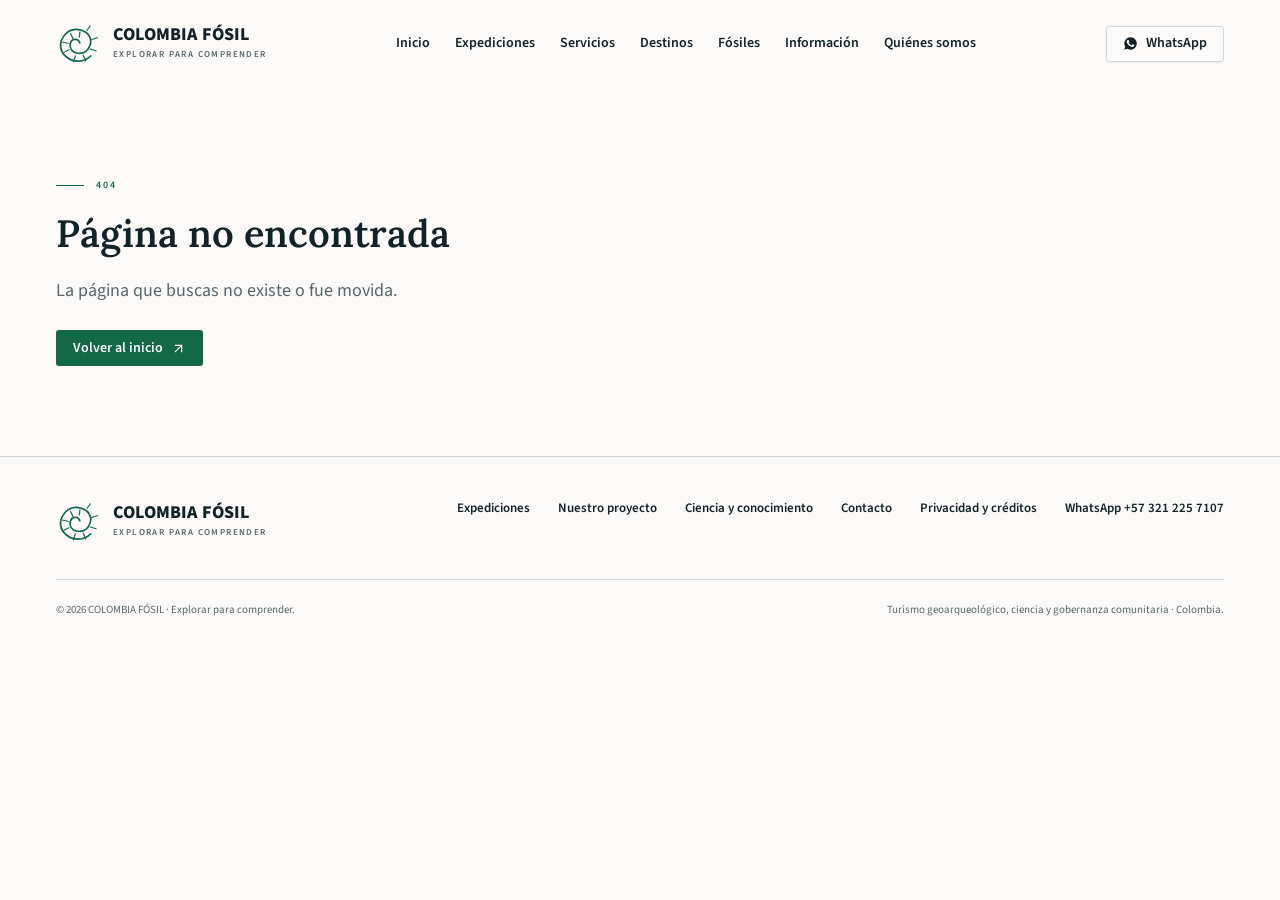
==== index.html @ beb030b6 "feat: sitio web COLOMBIA FOSIL con expediciones geoarqueologicas y soporte GitHub Pages" ====
<!doctype html>
<html lang="es">
  <head>
    <meta charset="utf-8" />
    <meta name="viewport" content="width=device-width, initial-scale=1" />
    <title>Explorar para comprender | COLOMBIA FÓSIL</title>
    <meta name="author" content="COLOMBIA FÓSIL" />
    <meta
      name="description"
      content="Turismo científico, expediciones de conocimiento y conservación del patrimonio natural y cultural colombiano."
    />
    <meta property="og:title" content="Explorar para comprender | COLOMBIA FÓSIL" />
    <meta
      property="og:description"
      content="Turismo científico, expediciones de conocimiento y conservación del patrimonio natural y cultural colombiano."
    />
    <meta property="og:type" content="website" />
    <meta name="twitter:card" content="summary_large_image" />
    <meta name="twitter:title" content="Explorar para comprender | COLOMBIA FÓSIL" />
    <meta
      name="twitter:description"
      content="Turismo científico, expediciones de conocimiento y conservación del patrimonio natural y cultural colombiano."
    />
    <link rel="icon" type="image/x-icon" href="./assets/favicon.ico" />
    <link rel="preconnect" href="https://fonts.googleapis.com" />
    <link rel="preconnect" href="https://fonts.gstatic.com" crossorigin />
    <link
      href="https://fonts.googleapis.com/css2?family=Lora:ital,wght@0,400;0,500;0,600;1,400&family=Source+Sans+3:wght@400;500;600;700&display=swap"
      rel="stylesheet"
    />
    <link rel="stylesheet" href="./styles.css" />
  </head>
  <body>
    <div id="app"></div>
    <script type="module" src="./app.js"></script>
  </body>
</html>
---- styles.css ----
:root {
  --background: oklch(98.5% 0.003 95);
  --foreground: oklch(24% 0.024 221);
  --primary: oklch(46% 0.095 161);
  --primary-foreground: oklch(99% 0 0);
  --secondary: oklch(94% 0.018 149);
  --muted: oklch(95.5% 0.007 95);
  --muted-foreground: oklch(50% 0.018 221);
  --accent: oklch(93% 0.025 155);
  --border: oklch(88% 0.009 190);
  --input: oklch(88% 0.009 190);
  --destructive: oklch(55% 0.19 25);
  --hero-foreground: oklch(99% 0.003 90);
  --ink: oklch(23.5% 0.044 229);
  --mineral: oklch(77% 0.055 84);
  --hero-shade: linear-gradient(
    90deg,
    oklch(15% 0.025 210 / 0.05) 25%,
    oklch(15% 0.025 210 / 0.55) 55%,
    oklch(15% 0.025 210 / 0.86)
  );
  --hero-mobile-shade: linear-gradient(
    180deg,
    oklch(15% 0.025 210 / 0.88),
    oklch(15% 0.025 210 / 0.5) 55%,
    oklch(15% 0.025 210 / 0.12)
  );
  --hero-bottom: linear-gradient(0deg, oklch(13% 0.023 215 / 0.7), transparent);
  --font-display: "Lora", Georgia, serif;
  --font-sans: "Source Sans 3", -apple-system, BlinkMacSystemFont, "Segoe UI", sans-serif;
  --font-mono: ui-monospace, SFMono-Regular, Menlo, Monaco, Consolas, "Liberation Mono", "Courier New", monospace;
}

*,
*::before,
*::after {
  box-sizing: border-box;
}

html {
  scroll-behavior: smooth;
  -webkit-font-smoothing: antialiased;
  -moz-osx-font-smoothing: grayscale;
}

body {
  margin: 0;
  background-color: var(--background);
  color: var(--foreground);
  font-family: var(--font-sans);
  line-height: 1.5;
}

a {
  color: inherit;
  text-decoration: none;
}

button,
input,
select,
textarea {
  font: inherit;
  color: inherit;
}

img,
svg {
  display: block;
}

h1,
h2,
h3,
h4,
p,
ul,
dl,
figure {
  margin: 0;
}

/* Skip link */
.skip-link {
  z-index: 100;
  background: var(--primary);
  color: var(--primary-foreground);
  padding: 12px 16px;
  position: fixed;
  top: -100px;
  left: 20px;
  border-radius: 3px;
  font-size: 14px;
  font-weight: 600;
  transition: top 0.15s ease;
}
.skip-link:focus {
  top: 10px;
  outline: 2px solid var(--foreground);
}

/* Utilities & Buttons */
.container-shell {
  max-width: 1320px;
  margin-inline: auto;
  padding-inline: 56px;
}

.bg-muted {
  background-color: var(--muted);
}

.text-primary {
  color: var(--primary);
}

.text-muted-foreground {
  color: var(--muted-foreground);
}

.font-display {
  font-family: var(--font-display);
}

.btn {
  display: inline-flex;
  align-items: center;
  justify-content: center;
  gap: 8px;
  height: 36px;
  padding: 8px 16px;
  border-radius: 3px;
  font-size: 14px;
  font-weight: 600;
  white-space: nowrap;
  cursor: pointer;
  border: 1px solid transparent;
  transition: background-color 0.15s ease, border-color 0.15s ease, color 0.15s ease, opacity 0.15s ease;
}

.btn:disabled {
  opacity: 0.45;
  cursor: not-allowed;
}

.btn svg {
  width: 15px;
  height: 15px;
  flex-shrink: 0;
}

.btn-primary {
  background-color: var(--primary);
  color: var(--primary-foreground);
}

.btn-primary:hover:not(:disabled) {
  background-color: oklch(41% 0.095 161);
}

.btn-outline {
  background-color: var(--background);
  border-color: var(--border);
  color: var(--foreground);
  box-shadow: 0 1px 2px oklch(20% 0.02 220 / 0.05);
}

.btn-outline:hover:not(:disabled) {
  background-color: var(--accent);
  border-color: oklch(80% 0.02 160);
}

.btn-hero-ghost {
  background-color: transparent;
  border-color: oklch(99% 0.003 90 / 0.5);
  color: var(--hero-foreground);
}

.btn-hero-ghost:hover {
  background-color: oklch(99% 0.003 90 / 0.12);
  border-color: var(--hero-foreground);
}

.btn-filter {
  height: 34px;
  padding: 6px 14px;
  font-size: 13px;
  font-weight: 600;
  border-radius: 3px;
  background-color: var(--background);
  border: 1px solid var(--border);
  color: var(--foreground);
  cursor: pointer;
  transition: background-color 0.15s ease, color 0.15s ease, border-color 0.15s ease;
}

.btn-filter:hover {
  background-color: var(--accent);
}

.btn-filter[aria-pressed="true"] {
  background-color: var(--primary);
  border-color: var(--primary);
  color: var(--primary-foreground);
}

.btn-link-reset {
  display: inline-flex;
  align-items: center;
  gap: 8px;
  background: transparent;
  border: none;
  padding: 6px 0;
  font-size: 13px;
  font-weight: 600;
  color: var(--muted-foreground);
  cursor: pointer;
}

.btn-link-reset:hover:not(:disabled) {
  color: var(--primary);
}

.btn-link-reset:disabled {
  opacity: 0.45;
  cursor: default;
}

.btn-link-reset svg {
  width: 15px;
  height: 15px;
}

/* Header */
.site-header {
  background: var(--background);
  z-index: 20;
  align-items: center;
  height: 88px;
  display: flex;
  position: relative;
  border-bottom: 1px solid transparent;
}

.header-inner {
  justify-content: space-between;
  align-items: center;
  gap: 24px;
  width: 100%;
  display: flex;
}

.brand {
  flex-shrink: 0;
  align-items: center;
  gap: 12px;
  display: flex;
}

.brand-mark {
  width: 45px;
  height: 45px;
  color: var(--primary);
  flex-shrink: 0;
}

.brand-name {
  font-size: 18px;
  font-weight: 800;
  line-height: 1.1;
  letter-spacing: 0.01em;
}

.brand-tagline {
  text-transform: uppercase;
  letter-spacing: 1.4px;
  color: var(--muted-foreground);
  margin-top: 3px;
  font-size: 9px;
  font-weight: 600;
}

.desktop-nav {
  align-items: center;
  gap: 25px;
  display: flex;
}

.nav-link {
  white-space: nowrap;
  padding-block: 10px;
  font-size: 14px;
  font-weight: 600;
  position: relative;
  transition: color 0.15s ease;
}

.nav-link:hover {
  color: var(--primary);
}

.nav-link[data-status="active"] {
  color: var(--primary);
}

.nav-link[data-status="active"]::after {
  content: "";
  background: var(--primary);
  height: 2px;
  position: absolute;
  bottom: 1px;
  left: 0;
  right: 0;
}

.mobile-menu-button {
  display: none;
  align-items: center;
  justify-content: center;
  width: 40px;
  height: 40px;
  border-radius: 4px;
  border: 1px solid transparent;
  background: transparent;
  color: var(--foreground);
  cursor: pointer;
}

.mobile-menu-button[aria-expanded="true"] {
  background: var(--secondary);
}

.mobile-menu-button svg {
  width: 22px;
  height: 22px;
}

.mobile-nav {
  position: absolute;
  top: 100%;
  left: 0;
  right: 0;
  background: var(--background);
  border-top: 1px solid var(--border);
  border-bottom: 1px solid var(--border);
  padding: 16px 24px 24px;
  display: flex;
  flex-direction: column;
  gap: 4px;
  z-index: 30;
  box-shadow: 0 12px 24px oklch(15% 0.02 220 / 0.08);
}

.mobile-nav .nav-link {
  font-size: 16px;
  padding-block: 12px;
  border-bottom: 1px solid transparent;
}

.mobile-nav .nav-link[data-status="active"]::after {
  bottom: 0;
}

/* Hero */
.hero {
  height: calc(100svh - 170px);
  min-height: 580px;
  max-height: 760px;
  color: var(--hero-foreground);
  position: relative;
  overflow: hidden;
  background: var(--ink);
}

.hero-image {
  object-fit: cover;
  object-position: center 45%;
  width: 100%;
  height: 100%;
  position: absolute;
  inset: 0;
}

.hero::after {
  content: "";
  background: var(--hero-shade);
  pointer-events: none;
  position: absolute;
  inset: 0;
}

.hero::before {
  content: "";
  background: var(--hero-bottom);
  z-index: 1;
  pointer-events: none;
  position: absolute;
  inset: 50% 0 0;
}

.hero-inner {
  z-index: 2;
  flex-direction: column;
  justify-content: center;
  align-items: flex-start;
  height: 100%;
  padding-top: 20px;
  padding-bottom: 110px;
  padding-left: calc(50% + 25px);
  display: flex;
  position: relative;
}

.eyebrow {
  text-transform: uppercase;
  letter-spacing: 2px;
  align-items: center;
  gap: 12px;
  font-size: 10px;
  font-weight: 600;
  display: flex;
}

.eyebrow::before {
  content: "";
  background: currentColor;
  width: 28px;
  height: 1px;
  flex-shrink: 0;
}

.hero h1 {
  font-family: var(--font-display);
  max-width: 760px;
  margin: 22px 0 16px;
  font-size: 68px;
  font-weight: 500;
  line-height: 1.06;
}

.hero-motto {
  font-family: var(--font-display);
  margin: 0 0 23px;
  font-size: 27px;
  font-style: italic;
}

.hero-copy {
  opacity: 0.95;
  max-width: 440px;
  font-size: 17px;
  line-height: 1.6;
}

.hero-actions {
  flex-wrap: wrap;
  gap: 12px;
  margin-top: 24px;
  display: flex;
}

.hero-bottom {
  z-index: 3;
  justify-content: space-between;
  align-items: end;
  font-size: 11px;
  display: flex;
  position: absolute;
  bottom: 30px;
  left: 56px;
  right: 56px;
  gap: 20px;
}

.hero-location {
  align-items: center;
  gap: 12px;
  line-height: 1.5;
  display: flex;
}

.hero-location svg {
  width: 17px;
  height: 17px;
  flex-shrink: 0;
}

.hero-credits {
  opacity: 0.75;
  margin-top: 2px;
  font-size: 11px;
}

.hero-scroll-btn {
  display: inline-flex;
  align-items: center;
  justify-content: center;
  width: 32px;
  height: 32px;
  color: var(--hero-foreground);
  opacity: 0.85;
  transition: opacity 0.15s ease, transform 0.15s ease;
}

.hero-scroll-btn:hover {
  opacity: 1;
  transform: translateY(2px);
}

.hero-scroll-btn svg {
  width: 18px;
  height: 18px;
}

.hero-index {
  align-items: center;
  gap: 16px;
  font-size: 11px;
  letter-spacing: 0.08em;
  display: flex;
  white-space: nowrap;
}

.hero-index::after {
  content: "";
  background: var(--hero-foreground);
  opacity: 0.45;
  width: 90px;
  height: 1px;
}

/* Discipline band */
.discipline-band {
  border-bottom: 1px solid var(--border);
  justify-content: space-between;
  align-items: center;
  gap: 24px;
  min-height: 82px;
  display: flex;
  overflow-x: auto;
}

.discipline-item {
  color: var(--muted-foreground);
  white-space: nowrap;
  align-items: center;
  gap: 9px;
  font-size: 14px;
  display: flex;
  transition: color 0.15s ease;
}

a.discipline-item:hover {
  color: var(--foreground);
}

.discipline-item svg {
  width: 18px;
  height: 18px;
  color: var(--primary);
  flex-shrink: 0;
}

.discipline-tail {
  color: var(--muted-foreground);
  white-space: nowrap;
  align-items: center;
  gap: 8px;
  font-size: 13px;
  display: inline-flex;
}

.discipline-tail svg {
  width: 14px;
  height: 14px;
  color: var(--primary);
}

/* Sections */
.section {
  padding-block: 90px;
}

.section-intro {
  grid-template-columns: 1fr 1.1fr;
  align-items: center;
  gap: 80px;
  display: grid;
}

.section h2 {
  font-family: var(--font-display);
  margin: 18px 0;
  font-size: 38px;
  font-weight: 600;
  line-height: 1.2;
}

.section-copy {
  max-width: 65ch;
  color: var(--muted-foreground);
  font-size: 18px;
  line-height: 1.75;
}

.section-heading {
  justify-content: space-between;
  align-items: end;
  gap: 30px;
  margin-bottom: 30px;
  display: flex;
}

.section-heading h2 {
  margin-bottom: 0;
}

.text-link {
  color: var(--primary);
  align-items: center;
  gap: 10px;
  font-size: 15px;
  font-weight: 700;
  display: inline-flex;
  transition: gap 0.15s ease;
}

.text-link:hover {
  gap: 13px;
}

.text-link svg {
  width: 16px;
  height: 16px;
  flex-shrink: 0;
}

/* Two-col highlights on home */
.grid-2 {
  display: grid;
  grid-template-columns: repeat(2, minmax(0, 1fr));
  gap: 32px;
}

.grid-2-wide {
  display: grid;
  grid-template-columns: repeat(2, minmax(0, 1fr));
  gap: 40px;
}

.feature-link-card {
  border-top: 2px solid var(--primary);
  padding-top: 24px;
  display: block;
}

.feature-link-card.mineral-top {
  border-top-color: var(--mineral);
}

.feature-link-card h2 {
  font-size: 30px;
  margin: 14px 0 12px;
}

.feature-link-card p {
  color: var(--muted-foreground);
  font-size: 17px;
  line-height: 1.7;
  margin-bottom: 18px;
}

/* Landscape story */
.landscape-story {
  margin-block: 0 80px;
}

.landscape-story img {
  aspect-ratio: 2.5;
  object-fit: cover;
  object-position: center 60%;
  width: 100%;
  display: block;
}

.landscape-story figcaption {
  color: var(--muted-foreground);
  justify-content: space-between;
  gap: 20px;
  padding-top: 14px;
  font-size: 13px;
  display: flex;
  flex-wrap: wrap;
}

.hero-location a:hover,
.landscape-story a:hover {
  text-decoration: underline;
}

/* Destination cards */
.card-grid {
  grid-template-columns: repeat(3, minmax(0, 1fr));
  gap: 30px;
  display: grid;
}

.destination-card {
  border-bottom: 1px solid var(--border);
  padding-bottom: 24px;
  display: flex;
  flex-direction: column;
}

.card-photo {
  aspect-ratio: 1.2;
  background: var(--secondary);
  margin-bottom: 21px;
  position: relative;
  overflow: hidden;
}

.card-photo img {
  object-fit: contain;
  width: 100%;
  height: 100%;
  transition: transform 0.4s ease;
}

.destination-card:hover img {
  transform: scale(1.035);
}

.card-label {
  letter-spacing: 1px;
  text-transform: uppercase;
  color: var(--primary);
  font-size: 11px;
  font-weight: 600;
}

.destination-card-title-row {
  display: flex;
  justify-content: space-between;
  align-items: baseline;
  gap: 12px;
  margin: 9px 0;
}

.destination-card-title-row svg {
  width: 17px;
  height: 17px;
  flex-shrink: 0;
  color: var(--foreground);
  transition: transform 0.15s ease, color 0.15s ease;
}

.destination-card:hover .destination-card-title-row svg {
  color: var(--primary);
  transform: translate(2px, -2px);
}

.destination-card h3 {
  font-family: var(--font-display);
  font-size: 24px;
  font-weight: 600;
  line-height: 1.25;
}

.destination-card p {
  color: var(--muted-foreground);
  font-size: 16px;
  line-height: 1.8;
  margin-bottom: 14px;
}

.status {
  color: var(--primary);
  background: var(--secondary);
  align-items: center;
  gap: 6px;
  padding: 5px 9px;
  font-size: 12px;
  font-weight: 600;
  display: inline-flex;
  align-self: flex-start;
}

.status::before {
  content: "";
  background: var(--primary);
  border-radius: 50%;
  width: 5px;
  height: 5px;
}

.territory-placeholder {
  background: var(--ink);
  height: 100%;
  color: var(--hero-foreground);
  flex-direction: column;
  justify-content: center;
  align-items: center;
  gap: 12px;
  display: flex;
  padding: 20px;
  text-align: center;
}

.territory-placeholder svg {
  opacity: 0.65;
  width: 52px;
  height: 52px;
}

.territory-placeholder span {
  letter-spacing: 1px;
  font-size: 10px;
  font-weight: 600;
}

/* Conservation dark band */
.conservation {
  background: var(--ink);
  color: var(--hero-foreground);
}

.conservation .eyebrow {
  color: var(--mineral);
}

.conservation .section-copy {
  color: var(--hero-foreground);
  opacity: 0.78;
}

.value-grid {
  grid-template-columns: repeat(3, 1fr);
  gap: 30px;
  margin-top: 38px;
  display: grid;
}

.value-item {
  border-top: 1px solid color-mix(in oklch, currentColor 25%, transparent);
  padding-top: 22px;
}

.value-item-icon {
  width: 20px;
  height: 20px;
  margin-bottom: 14px;
  color: var(--mineral);
}

.value-item h3 {
  font-size: 17px;
  font-weight: 700;
  margin-bottom: 10px;
}

.value-item p {
  opacity: 0.78;
  font-size: 16px;
  line-height: 1.8;
}

/* Light-background value items (/instituciones, /nosotros) */
.section:not(.conservation) .value-item {
  border-top-color: var(--border);
}

.section:not(.conservation) .value-item h3 {
  font-family: var(--font-display);
  font-size: 21px;
  font-weight: 600;
}

.section:not(.conservation) .value-item p {
  opacity: 1;
  color: var(--muted-foreground);
}

/* Team */
.team-section {
  margin-top: 80px;
  border-top: 1px solid var(--border);
  padding-top: 48px;
}

.team-role {
  letter-spacing: 0.04em;
  text-transform: uppercase;
  color: var(--muted-foreground);
  margin-top: 4px;
  font-size: 13px;
  font-weight: 600;
}

.team-facts {
  color: var(--muted-foreground);
  gap: 6px;
  margin-top: 14px;
  padding-left: 1.1em;
  font-size: 15.5px;
  line-height: 1.85;
  list-style: disc outside;
  display: grid;
}

.team-territory {
  color: var(--muted-foreground);
  margin-top: 14px;
  font-size: 15px;
  line-height: 1.85;
}

.team-territory strong {
  color: var(--foreground);
}

/* Page banner */
.page-banner {
  background: var(--muted);
  border-bottom: 1px solid var(--border);
  padding-block: 70px;
}

.page-banner h1 {
  font-family: var(--font-display);
  max-width: 900px;
  margin: 20px 0;
  font-size: 50px;
  font-weight: 600;
  line-height: 1.15;
}

.page-banner p {
  max-width: 700px;
  color: var(--muted-foreground);
  font-size: 18px;
  line-height: 1.85;
}

/* Notice */
.notice {
  border-left: 3px solid var(--primary);
  background: var(--secondary);
  margin-bottom: 30px;
  padding: 20px 24px;
  font-size: 14.5px;
  line-height: 1.75;
}

/* Focus visibility & skip accessibility */
a:focus-visible,
button:focus-visible,
input:focus-visible,
select:focus-visible,
textarea:focus-visible {
  outline: 2px solid var(--primary);
  outline-offset: 2px;
}

main:focus {
  outline: none;
}

/* WhatsApp CTA & Buttons */
.btn-whatsapp {
  background-color: #1f7a4c;
  color: #ffffff;
  border-color: #1f7a4c;
}

.btn-whatsapp:hover:not(:disabled) {
  background-color: #18623d;
  border-color: #18623d;
}

.whatsapp-cta-box {
  margin-top: 36px;
  border: 1px solid var(--border);
  border-left: 3px solid #1f7a4c;
  background: var(--secondary);
  padding: 26px 28px;
  border-radius: 3px;
  display: flex;
  flex-wrap: wrap;
  align-items: center;
  justify-content: space-between;
  gap: 20px;
}

.whatsapp-cta-box h3 {
  font-family: var(--font-display);
  font-size: 22px;
  font-weight: 600;
  margin-bottom: 6px;
  color: var(--foreground);
}

.whatsapp-cta-box p {
  font-size: 15.5px;
  line-height: 1.65;
  color: var(--muted-foreground);
  max-width: 58ch;
}

/* Audience profile toggle (Explorador vs Científico/Académico) */
.audience-bar {
  display: flex;
  flex-wrap: wrap;
  align-items: center;
  justify-content: space-between;
  gap: 16px;
  padding: 18px 22px;
  background: var(--muted);
  border: 1px solid var(--border);
  border-radius: 3px;
  margin-bottom: 32px;
}

.audience-bar-label {
  display: flex;
  flex-direction: column;
  gap: 3px;
}

.audience-bar-label strong {
  font-size: 14px;
  text-transform: uppercase;
  letter-spacing: 0.06em;
  color: var(--foreground);
}

.audience-bar-label span {
  font-size: 14px;
  color: var(--muted-foreground);
}

.audience-switch {
  display: inline-flex;
  background: var(--background);
  border: 1px solid var(--border);
  border-radius: 3px;
  padding: 3px;
  gap: 4px;
}

.audience-btn {
  border: none;
  background: transparent;
  padding: 8px 14px;
  font-size: 13.5px;
  font-weight: 600;
  border-radius: 2px;
  cursor: pointer;
  color: var(--muted-foreground);
  transition: background-color 0.15s ease, color 0.15s ease;
}

.audience-btn[aria-pressed="true"] {
  background: var(--primary);
  color: var(--primary-foreground);
}

/* Expedition cards & detail blocks */
.expedition-card {
  border-top: 2px solid var(--primary);
  border-bottom: 1px solid var(--border);
  padding: 24px 0;
  display: flex;
  flex-direction: column;
}

.expedition-card.cat-b {
  border-top-color: var(--ink);
}

.expedition-meta-row {
  display: flex;
  flex-wrap: wrap;
  gap: 8px;
  align-items: center;
  margin-bottom: 12px;
}

.badge-subtle {
  display: inline-flex;
  align-items: center;
  gap: 6px;
  font-size: 11.5px;
  font-weight: 600;
  padding: 4px 9px;
  background: var(--muted);
  color: var(--foreground);
  border-radius: 2px;
}

.expedition-card h3 {
  font-family: var(--font-display);
  font-size: 25px;
  font-weight: 600;
  line-height: 1.25;
  margin-bottom: 10px;
}

.expedition-card p {
  color: var(--muted-foreground);
  font-size: 16px;
  line-height: 1.75;
  margin-bottom: 16px;
}

.expedition-card-footer {
  margin-top: auto;
  display: flex;
  align-items: center;
  justify-content: space-between;
  gap: 12px;
  padding-top: 8px;
}

.journey-list {
  display: grid;
  gap: 22px;
  margin: 18px 0 30px;
}

.journey-step {
  border-left: 2px solid var(--border);
  padding-left: 20px;
}

.journey-step h3 {
  font-family: var(--font-display);
  font-size: 20px;
  font-weight: 600;
  color: var(--foreground);
  margin-bottom: 8px;
}

.journey-step p {
  font-size: 16.5px;
  line-height: 1.8;
  color: var(--muted-foreground);
}

.includes-block {
  border-top: 1px solid var(--border);
  border-bottom: 1px solid var(--border);
  padding-block: 26px;
  margin-top: 30px;
}

.includes-list {
  list-style: none;
  padding: 0;
  margin: 14px 0 0;
  display: grid;
  gap: 10px;
}

.includes-list li {
  display: flex;
  align-items: flex-start;
  gap: 10px;
  font-size: 16px;
  line-height: 1.65;
  color: var(--foreground);
}

.includes-list li svg {
  width: 18px;
  height: 18px;
  color: var(--primary);
  flex-shrink: 0;
  margin-top: 4px;
}

.jungle-clause {
  border-left: 3px solid var(--mineral);
  background: var(--muted);
  padding: 20px 24px;
  margin-top: 26px;
  border-radius: 2px;
}

.jungle-clause-title {
  display: flex;
  align-items: center;
  gap: 8px;
  font-size: 14px;
  text-transform: uppercase;
  letter-spacing: 0.06em;
  font-weight: 700;
  color: var(--foreground);
  margin-bottom: 8px;
}

.jungle-clause-title svg {
  width: 17px;
  height: 17px;
  color: oklch(48% 0.08 75);
}

.jungle-clause p {
  font-size: 15px;
  line-height: 1.75;
  color: var(--muted-foreground);
}

.community-box {
  background: var(--ink);
  color: var(--hero-foreground);
  padding: 24px 26px;
  margin-top: 26px;
  border-radius: 3px;
}

.community-box-title {
  display: flex;
  align-items: center;
  gap: 9px;
  font-size: 13px;
  text-transform: uppercase;
  letter-spacing: 0.08em;
  font-weight: 700;
  color: var(--mineral);
  margin-bottom: 8px;
}

.community-box-title svg {
  width: 17px;
  height: 17px;
}

.community-box p {
  color: var(--hero-foreground);
  opacity: 0.88;
  font-size: 15.5px;
  line-height: 1.75;
}

.success-actions {
  display: flex;
  flex-wrap: wrap;
  gap: 12px;
}

/* Services cards */
.service-card {
  border-top: 1px solid var(--border);
  padding-top: 24px;
}

.service-card-icon {
  width: 24px;
  height: 24px;
  color: var(--primary);
  margin-bottom: 14px;
}

.service-card h2 {
  font-size: 28px;
  margin: 0 0 12px;
}

.service-card p {
  margin-bottom: 20px;
}

.cta-divider {
  margin-top: 56px;
  border-top: 1px solid var(--border);
  padding-top: 32px;
}

/* Experiences filter & cards */
.filters {
  flex-wrap: wrap;
  gap: 8px;
  margin-bottom: 35px;
  display: flex;
}

.experience-card {
  border-bottom: 1px solid var(--border);
  padding-bottom: 24px;
  display: flex;
  flex-direction: column;
}

.experience-card-icon {
  width: 22px;
  height: 22px;
  color: var(--primary);
  margin-bottom: 14px;
}

.experience-card h2 {
  font-family: var(--font-display);
  font-size: 24px;
  font-weight: 600;
  margin: 8px 0 10px;
  line-height: 1.25;
}

.experience-card-summary {
  color: var(--muted-foreground);
  font-size: 16px;
  line-height: 1.75;
  margin-bottom: 10px;
}

.experience-card-location {
  color: var(--muted-foreground);
  font-size: 14px;
  margin-bottom: 16px;
}

.experience-card-footer {
  margin-top: auto;
  display: flex;
  align-items: center;
  justify-content: space-between;
  gap: 12px;
}

.experience-card-footer svg {
  width: 16px;
  height: 16px;
  color: var(--foreground);
  transition: transform 0.15s ease, color 0.15s ease;
}

.experience-card:hover .experience-card-footer svg {
  color: var(--primary);
  transform: translate(2px, -2px);
}

/* Detail layout */
.detail-layout {
  grid-template-columns: 1.5fr 1fr;
  gap: 60px;
  display: grid;
  align-items: start;
}

.detail-layout h2 {
  font-family: var(--font-display);
  font-size: 27px;
  font-weight: 600;
  margin: 28px 0 12px;
}

.detail-layout h2:first-child {
  margin-top: 0;
}

.detail-layout p,
.detail-layout li {
  color: var(--muted-foreground);
  font-size: 17px;
  line-height: 1.8;
}

.detail-layout p + p {
  margin-top: 12px;
}

.detail-layout ul {
  margin: 12px 0 18px;
  padding-left: 1.25rem;
  display: grid;
  gap: 8px;
}

.detail-facts {
  margin-block: 0;
}

.detail-facts div {
  border-bottom: 1px solid var(--border);
  padding-block: 18px;
}

.detail-facts div:first-child {
  padding-top: 0;
}

.detail-facts dt {
  color: var(--muted-foreground);
  margin-bottom: 7px;
  font-size: 11px;
  text-transform: uppercase;
  letter-spacing: 0.06em;
  font-weight: 600;
}

.detail-facts dd {
  margin: 0;
  font-size: 14px;
  line-height: 1.6;
}

.detail-photo {
  margin-top: 14px;
  background: var(--muted);
}

.detail-photo img {
  width: 100%;
  max-height: 380px;
  object-fit: contain;
}

.detail-photo figcaption {
  padding-top: 10px;
  font-size: 13px;
  color: var(--muted-foreground);
}

/* Fossils catalog */
.fossil-filters {
  display: grid;
  grid-template-columns: repeat(3, minmax(0, 1fr));
  gap: 20px;
  border-bottom: 1px solid var(--border);
  padding-bottom: 28px;
}

.fossil-filter-field {
  display: flex;
  flex-direction: column;
  gap: 8px;
  font-size: 14px;
  font-weight: 600;
}

.fossil-filter-field select {
  border: 1px solid var(--border);
  background: var(--background);
  border-radius: 3px;
  min-height: 44px;
  padding: 10px 12px;
  font-size: 15px;
  font-weight: 400;
}

.fossil-status-bar {
  display: flex;
  justify-content: space-between;
  align-items: center;
  gap: 16px;
  padding-block: 22px 26px;
  font-size: 14px;
  color: var(--muted-foreground);
}

.fossil-grid {
  display: grid;
  grid-template-columns: repeat(2, minmax(0, 1fr));
  gap: 36px;
}

.fossil-card {
  min-width: 0;
  border-bottom: 1px solid var(--border);
  padding-bottom: 32px;
}

.fossil-card img {
  width: 100%;
  aspect-ratio: 1.75;
  object-fit: contain;
  background: var(--muted);
}

.fossil-credit {
  font-size: 12px;
  color: var(--muted-foreground);
  margin-top: 10px;
}

.fossil-card h2 {
  font-family: var(--font-display);
  font-size: 24px;
  margin: 14px 0 12px;
}

.fossil-meta {
  display: grid;
  grid-template-columns: repeat(3, minmax(0, 1fr));
  gap: 12px;
  padding-block: 12px;
  border-top: 1px solid var(--border);
  border-bottom: 1px solid var(--border);
  margin-bottom: 14px;
}

.fossil-meta dt {
  font-size: 11px;
  text-transform: uppercase;
  letter-spacing: 0.05em;
  color: var(--muted-foreground);
}

.fossil-meta dd {
  margin: 4px 0 0;
  font-size: 13px;
  font-weight: 600;
}

.fossil-desc {
  color: var(--muted-foreground);
  font-size: 15.5px;
  line-height: 1.75;
  margin-bottom: 16px;
}

.fossil-links {
  display: flex;
  flex-wrap: wrap;
  gap: 20px;
}

/* Information hub */
.info-card {
  border-top: 1px solid var(--border);
  padding-top: 24px;
}

.info-card img {
  width: 100%;
  aspect-ratio: 1.75;
  object-fit: contain;
  background: var(--muted);
}

.info-card-icon {
  width: 24px;
  height: 24px;
  color: var(--primary);
  margin-top: 24px;
  margin-bottom: 12px;
}

.info-card h2 {
  font-size: 28px;
  margin: 0 0 12px;
}

.info-card p {
  margin-bottom: 20px;
}

/* Ciencia resource list */
.resource {
  border-bottom: 1px solid var(--border);
  grid-template-columns: 70px 1fr 40px;
  align-items: start;
  gap: 24px;
  padding-block: 30px;
  display: grid;
}

.resource:hover h2 {
  color: var(--primary);
}

.resource-number {
  color: var(--mineral);
  font-family: var(--font-display);
  font-size: 36px;
  line-height: 1;
}

.resource h2 {
  font-family: var(--font-display);
  margin: 0 0 12px;
  font-size: 23px;
  transition: color 0.15s ease;
}

.resource p {
  color: var(--muted-foreground);
  font-size: 15px;
  line-height: 1.75;
  margin-bottom: 10px;
}

.resource-meta {
  color: var(--muted-foreground);
  font-size: 12px;
}

.resource-arrow {
  width: 18px;
  height: 18px;
  justify-self: end;
  margin-top: 6px;
  color: var(--foreground);
  transition: transform 0.15s ease, color 0.15s ease;
}

.resource:hover .resource-arrow {
  color: var(--primary);
  transform: translate(2px, -2px);
}

/* Contact form */
.contact-layout {
  grid-template-columns: 0.8fr 1.2fr;
  gap: 90px;
  display: grid;
  align-items: start;
}

.form-grid {
  grid-template-columns: 1fr 1fr;
  gap: 22px;
  display: grid;
}

.field {
  flex-direction: column;
  gap: 9px;
  font-size: 15px;
  font-weight: 600;
  display: flex;
}

.field .optional-note {
  display: block;
  font-size: 12px;
  font-weight: 400;
  color: var(--muted-foreground);
  margin-top: 2px;
}

.field input,
.field select,
.field textarea {
  border: 1px solid var(--border);
  background: var(--background);
  border-radius: 3px;
  width: 100%;
  min-height: 46px;
  padding: 12px;
  font-size: 16px;
  font-weight: 400;
}

.field input:focus,
.field select:focus,
.field textarea:focus {
  outline: 2px solid color-mix(in oklch, var(--primary) 35%, transparent);
  border-color: var(--primary);
}

.field textarea {
  resize: vertical;
  min-height: 140px;
}

.full-width {
  grid-column: 1 / -1;
}

.consent {
  color: var(--muted-foreground);
  align-items: start;
  gap: 10px;
  margin-block: 22px;
  font-size: 14px;
  line-height: 1.6;
  display: flex;
}

.consent input {
  accent-color: var(--primary);
  margin-top: 4px;
  width: 16px;
  height: 16px;
  flex-shrink: 0;
}

.consent a {
  color: var(--primary);
  text-decoration: underline;
  text-underline-offset: 3px;
}

.spam-trap {
  position: absolute;
  left: -10000px;
  width: 1px;
  height: 1px;
  overflow: hidden;
}

.form-error {
  color: var(--destructive);
  font-size: 13px;
  font-weight: 600;
  margin-bottom: 16px;
}

.success-panel {
  border: 1px solid var(--border);
  background: var(--secondary);
  padding: 35px;
  border-radius: 3px;
}

.success-panel-icon {
  width: 28px;
  height: 28px;
  color: var(--primary);
  margin-bottom: 14px;
}

.success-panel h2 {
  font-size: 28px;
  margin: 0 0 10px;
}

.success-panel p {
  color: var(--muted-foreground);
  font-size: 16px;
  line-height: 1.7;
  margin-bottom: 20px;
}

.spin {
  animation: spin 0.9s linear infinite;
}

@keyframes spin {
  to {
    transform: rotate(360deg);
  }
}

/* Footer */
.site-footer {
  border-top: 1px solid var(--border);
  padding-block: 42px;
}

.footer-top {
  justify-content: space-between;
  align-items: start;
  gap: 40px;
  display: flex;
}

.footer-links {
  gap: 28px;
  font-size: 13px;
  font-weight: 600;
  display: flex;
  flex-wrap: wrap;
}

.footer-links a:hover {
  color: var(--primary);
}

.footer-bottom {
  border-top: 1px solid var(--border);
  color: var(--muted-foreground);
  justify-content: space-between;
  gap: 20px;
  margin-top: 35px;
  padding-top: 22px;
  font-size: 11px;
  display: flex;
  flex-wrap: wrap;
}

/* Spacing helpers */
.mt-4 { margin-top: 16px; }
.mt-5 { margin-top: 20px; }
.mt-6 { margin-top: 24px; }
.mt-8 { margin-top: 32px; }
.mt-10 { margin-top: 40px; }
.mb-5 { margin-bottom: 20px; }

/* Responsive */
@media (min-width: 761px) {
  .mobile-nav {
    display: none;
  }
}

@media (min-width: 1600px) {
  .container-shell {
    max-width: 1420px;
  }
}

@media (max-width: 1100px) {
  .container-shell {
    padding-inline: 30px;
  }
  .header-contact {
    display: none;
  }
  .hero-bottom {
    left: 30px;
    right: 30px;
  }
  .section-intro,
  .detail-layout,
  .contact-layout {
    gap: 48px;
  }
  .card-grid,
  .value-grid {
    grid-template-columns: repeat(2, minmax(0, 1fr));
  }
}

@media (max-width: 1000px) and (min-width: 761px) {
  .desktop-nav {
    gap: 16px;
  }
  .hero h1 {
    font-size: 54px;
  }
  .hero-inner {
    padding-left: calc(44% + 16px);
  }
}

@media (max-width: 760px) {
  .container-shell {
    padding-inline: 24px;
  }
  .site-header {
    height: 72px;
  }
  .desktop-nav,
  .header-contact {
    display: none;
  }
  .mobile-menu-button {
    display: inline-flex;
  }
  .hero {
    height: auto;
    min-height: 540px;
    max-height: none;
  }
  .hero::after {
    background: var(--hero-mobile-shade);
  }
  .hero-inner {
    padding: 56px 0 110px;
  }
  .hero h1 {
    font-size: 46px;
  }
  .hero-motto {
    font-size: 22px;
  }
  .hero-bottom {
    left: 24px;
    right: 24px;
    bottom: 22px;
  }
  .hero-index {
    display: none;
  }
  .section {
    padding-block: 55px;
  }
  .section h2 {
    font-size: 30px;
  }
  .page-banner {
    padding-block: 48px;
  }
  .page-banner h1 {
    font-size: 36px;
  }
  .section-intro,
  .grid-2,
  .grid-2-wide,
  .card-grid,
  .value-grid,
  .detail-layout,
  .contact-layout,
  .form-grid,
  .fossil-filters,
  .fossil-grid,
  .fossil-meta {
    grid-template-columns: 1fr;
    gap: 24px;
  }
  .section-heading {
    flex-direction: column;
    align-items: flex-start;
    gap: 14px;
  }
  .landscape-story {
    margin-block: 0 50px;
  }
  .landscape-story img {
    aspect-ratio: 1.65;
  }
  .resource {
    grid-template-columns: 1fr;
    gap: 10px;
  }
  .resource-arrow {
    justify-self: start;
  }
  .footer-top {
    flex-direction: column;
    gap: 24px;
  }
  .footer-links {
    flex-direction: column;
    gap: 14px;
  }
}

@media (max-height: 500px) {
  .hero {
    height: auto;
    min-height: 460px;
  }
}
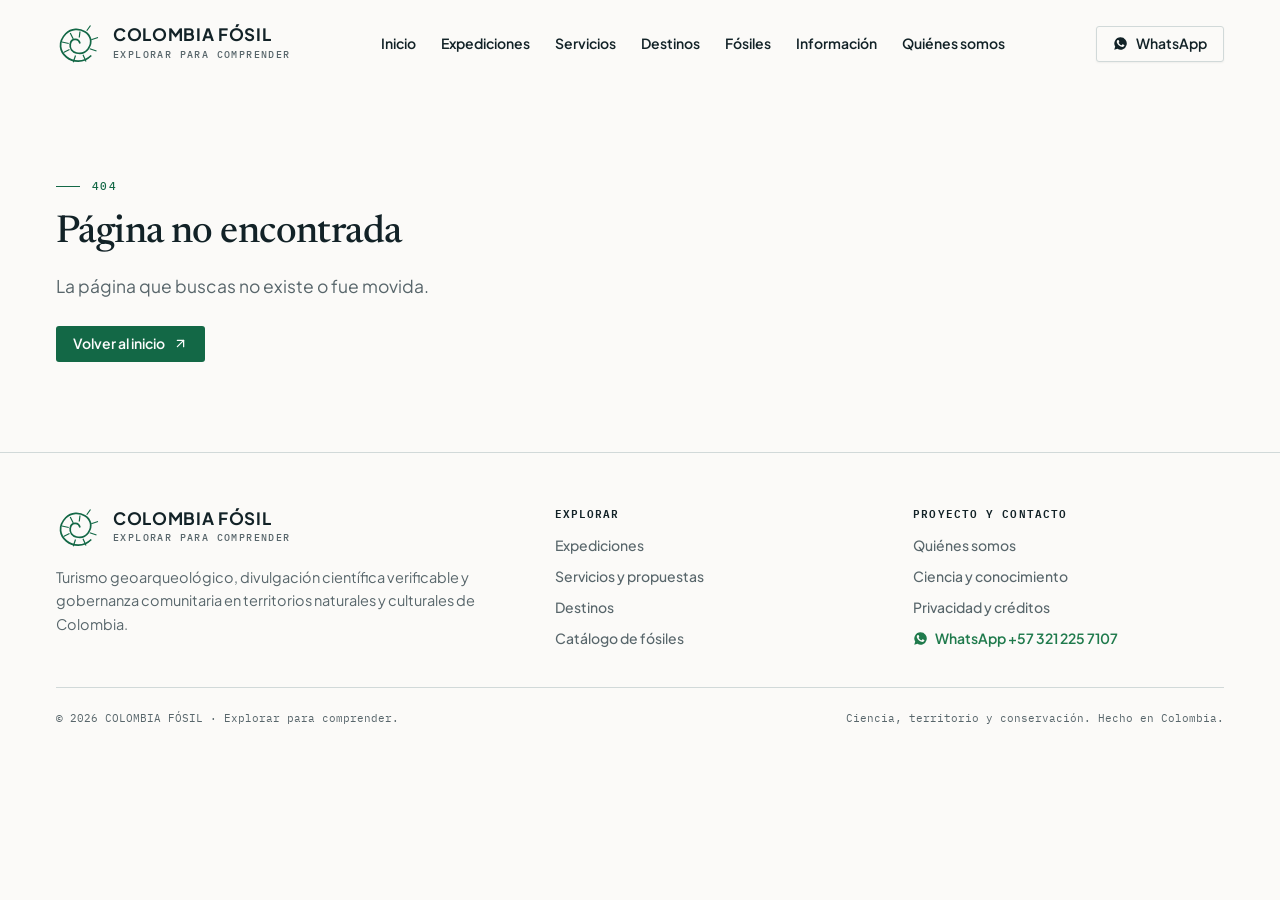
==== commit 36412299: "style: rediseño tipografico (Newsreader, Plus Jakarta Sans, IBM Plex Mono) y mejoras visuales" ====
--- a/index.html
+++ b/index.html
@@ -25,7 +25,7 @@
     <link rel="preconnect" href="https://fonts.googleapis.com" />
     <link rel="preconnect" href="https://fonts.gstatic.com" crossorigin />
     <link
-      href="https://fonts.googleapis.com/css2?family=Lora:ital,wght@0,400;0,500;0,600;1,400&family=Source+Sans+3:wght@400;500;600;700&display=swap"
+      href="https://fonts.googleapis.com/css2?family=IBM+Plex+Mono:wght@400;500;600&family=Newsreader:ital,opsz,wght@0,6..72,400..600;1,6..72,400..500&family=Plus+Jakarta+Sans:wght@400;500;600;700&display=swap"
       rel="stylesheet"
     />
     <link rel="stylesheet" href="./styles.css" />
--- a/styles.css
+++ b/styles.css
@@ -15,9 +15,9 @@
   --mineral: oklch(77% 0.055 84);
   --hero-shade: linear-gradient(
     90deg,
-    oklch(15% 0.025 210 / 0.05) 25%,
-    oklch(15% 0.025 210 / 0.55) 55%,
-    oklch(15% 0.025 210 / 0.86)
+    oklch(15% 0.025 210 / 0.04) 22%,
+    oklch(15% 0.025 210 / 0.58) 52%,
+    oklch(15% 0.025 210 / 0.88)
   );
   --hero-mobile-shade: linear-gradient(
     180deg,
@@ -25,10 +25,10 @@
     oklch(15% 0.025 210 / 0.5) 55%,
     oklch(15% 0.025 210 / 0.12)
   );
-  --hero-bottom: linear-gradient(0deg, oklch(13% 0.023 215 / 0.7), transparent);
-  --font-display: "Lora", Georgia, serif;
-  --font-sans: "Source Sans 3", -apple-system, BlinkMacSystemFont, "Segoe UI", sans-serif;
-  --font-mono: ui-monospace, SFMono-Regular, Menlo, Monaco, Consolas, "Liberation Mono", "Courier New", monospace;
+  --hero-bottom: linear-gradient(0deg, oklch(13% 0.023 215 / 0.72), transparent);
+  --font-display: "Newsreader", Georgia, serif;
+  --font-sans: "Plus Jakarta Sans", -apple-system, BlinkMacSystemFont, "Segoe UI", sans-serif;
+  --font-mono: "IBM Plex Mono", ui-monospace, SFMono-Regular, Menlo, Monaco, Consolas, monospace;
 }
 
 *,
@@ -265,19 +265,20 @@
 }
 
 .brand-name {
-  font-size: 18px;
-  font-weight: 800;
+  font-size: 17px;
+  font-weight: 700;
   line-height: 1.1;
-  letter-spacing: 0.01em;
+  letter-spacing: 0.04em;
 }
 
 .brand-tagline {
+  font-family: var(--font-mono);
   text-transform: uppercase;
   letter-spacing: 1.4px;
   color: var(--muted-foreground);
   margin-top: 3px;
-  font-size: 9px;
-  font-weight: 600;
+  font-size: 10px;
+  font-weight: 500;
 }
 
 .desktop-nav {
@@ -363,9 +364,9 @@
 
 /* Hero */
 .hero {
-  height: calc(100svh - 170px);
-  min-height: 580px;
-  max-height: 760px;
+  height: calc(100svh - 150px);
+  min-height: 600px;
+  max-height: 780px;
   color: var(--hero-foreground);
   position: relative;
   overflow: hidden;
@@ -374,7 +375,7 @@
 
 .hero-image {
   object-fit: cover;
-  object-position: center 45%;
+  object-position: 28% 45%;
   width: 100%;
   height: 100%;
   position: absolute;
@@ -412,19 +413,20 @@
 }
 
 .eyebrow {
+  font-family: var(--font-mono);
   text-transform: uppercase;
-  letter-spacing: 2px;
+  letter-spacing: 0.13em;
   align-items: center;
   gap: 12px;
-  font-size: 10px;
-  font-weight: 600;
+  font-size: 11px;
+  font-weight: 500;
   display: flex;
 }
 
 .eyebrow::before {
   content: "";
   background: currentColor;
-  width: 28px;
+  width: 24px;
   height: 1px;
   flex-shrink: 0;
 }
@@ -432,17 +434,19 @@
 .hero h1 {
   font-family: var(--font-display);
   max-width: 760px;
-  margin: 22px 0 16px;
-  font-size: 68px;
+  margin: 20px 0 14px;
+  font-size: clamp(2.85rem, 5vw, 4.4rem);
   font-weight: 500;
-  line-height: 1.06;
+  letter-spacing: -0.02em;
+  line-height: 1.03;
 }
 
 .hero-motto {
   font-family: var(--font-display);
-  margin: 0 0 23px;
-  font-size: 27px;
+  margin: 0 0 20px;
+  font-size: clamp(1.35rem, 2.2vw, 1.75rem);
   font-style: italic;
+  font-weight: 400;
 }
 
 .hero-copy {
@@ -513,6 +517,7 @@
 }
 
 .hero-index {
+  font-family: var(--font-mono);
   align-items: center;
   gap: 16px;
   font-size: 11px;
@@ -534,10 +539,10 @@
   border-bottom: 1px solid var(--border);
   justify-content: space-between;
   align-items: center;
-  gap: 24px;
-  min-height: 82px;
-  display: flex;
-  overflow-x: auto;
+  flex-wrap: wrap;
+  gap: 14px 22px;
+  padding-block: 24px;
+  display: flex;
 }
 
 .discipline-item {
@@ -590,17 +595,18 @@
 
 .section h2 {
   font-family: var(--font-display);
-  margin: 18px 0;
-  font-size: 38px;
-  font-weight: 600;
-  line-height: 1.2;
+  margin: 16px 0;
+  font-size: clamp(1.85rem, 3vw, 2.45rem);
+  font-weight: 500;
+  letter-spacing: -0.015em;
+  line-height: 1.18;
 }
 
 .section-copy {
   max-width: 65ch;
   color: var(--muted-foreground);
-  font-size: 18px;
-  line-height: 1.75;
+  font-size: 17.5px;
+  line-height: 1.7;
 }
 
 .section-heading {
@@ -713,11 +719,18 @@
 }
 
 .card-photo {
-  aspect-ratio: 1.2;
+  aspect-ratio: 1.25;
   background: var(--secondary);
-  margin-bottom: 21px;
+  margin-bottom: 20px;
   position: relative;
   overflow: hidden;
+  border-radius: 2px;
+}
+
+.card-photo.is-specimen-plate {
+  background: #f3efe6;
+  padding: 16px;
+  border: 1px solid var(--border);
 }
 
 .card-photo img {
@@ -732,11 +745,12 @@
 }
 
 .card-label {
-  letter-spacing: 1px;
+  font-family: var(--font-mono);
+  letter-spacing: 0.08em;
   text-transform: uppercase;
   color: var(--primary);
   font-size: 11px;
-  font-weight: 600;
+  font-weight: 500;
 }
 
 .destination-card-title-row {
@@ -763,27 +777,29 @@
 .destination-card h3 {
   font-family: var(--font-display);
   font-size: 24px;
-  font-weight: 600;
-  line-height: 1.25;
+  font-weight: 500;
+  line-height: 1.2;
 }
 
 .destination-card p {
   color: var(--muted-foreground);
-  font-size: 16px;
-  line-height: 1.8;
-  margin-bottom: 14px;
+  font-size: 15.5px;
+  line-height: 1.62;
+  margin-bottom: 16px;
 }
 
 .status {
+  font-family: var(--font-mono);
   color: var(--primary);
   background: var(--secondary);
   align-items: center;
   gap: 6px;
-  padding: 5px 9px;
-  font-size: 12px;
-  font-weight: 600;
+  padding: 5px 10px;
+  font-size: 11px;
+  font-weight: 500;
   display: inline-flex;
   align-self: flex-start;
+  border-radius: 2px;
 }
 
 .status::before {
@@ -797,26 +813,31 @@
 .territory-placeholder {
   background: var(--ink);
   height: 100%;
-  color: var(--hero-foreground);
+  color: var(--mineral);
   flex-direction: column;
   justify-content: center;
   align-items: center;
-  gap: 12px;
-  display: flex;
-  padding: 20px;
+  gap: 10px;
+  display: flex;
+  padding: 18px;
   text-align: center;
-}
-
-.territory-placeholder svg {
-  opacity: 0.65;
-  width: 52px;
-  height: 52px;
+  position: relative;
+}
+
+.territory-placeholder .topo-art {
+  width: 100%;
+  max-width: 280px;
+  height: auto;
+  color: var(--mineral);
 }
 
 .territory-placeholder span {
-  letter-spacing: 1px;
-  font-size: 10px;
-  font-weight: 600;
+  font-family: var(--font-mono);
+  letter-spacing: 0.1em;
+  font-size: 10.5px;
+  font-weight: 500;
+  color: var(--hero-foreground);
+  opacity: 0.78;
 }
 
 /* Conservation dark band */
@@ -929,10 +950,11 @@
 .page-banner h1 {
   font-family: var(--font-display);
   max-width: 900px;
-  margin: 20px 0;
-  font-size: 50px;
-  font-weight: 600;
-  line-height: 1.15;
+  margin: 18px 0;
+  font-size: clamp(2.2rem, 4vw, 3.25rem);
+  font-weight: 500;
+  letter-spacing: -0.02em;
+  line-height: 1.12;
 }
 
 .page-banner p {
@@ -978,6 +1000,10 @@
   border-color: #18623d;
 }
 
+.btn-wa-outline svg {
+  color: #1f7a4c;
+}
+
 .whatsapp-cta-box {
   margin-top: 36px;
   border: 1px solid var(--border);
@@ -995,7 +1021,7 @@
 .whatsapp-cta-box h3 {
   font-family: var(--font-display);
   font-size: 22px;
-  font-weight: 600;
+  font-weight: 500;
   margin-bottom: 6px;
   color: var(--foreground);
 }
@@ -1011,106 +1037,166 @@
 .audience-bar {
   display: flex;
   flex-wrap: wrap;
-  align-items: center;
+  align-items: flex-end;
   justify-content: space-between;
-  gap: 16px;
-  padding: 18px 22px;
+  gap: 16px 28px;
+  padding-bottom: 14px;
+  border-bottom: 1px solid var(--border);
+  margin-bottom: 34px;
+}
+
+.audience-bar-label {
+  display: flex;
+  flex-direction: column;
+  gap: 4px;
+}
+
+.audience-bar-label strong {
+  font-family: var(--font-mono);
+  font-size: 11px;
+  text-transform: uppercase;
+  letter-spacing: 0.12em;
+  color: var(--primary);
+  font-weight: 600;
+}
+
+.audience-bar-label span {
+  font-size: 14.5px;
+  color: var(--muted-foreground);
+}
+
+.audience-switch {
+  display: inline-flex;
+  flex-wrap: wrap;
+  gap: 22px;
+}
+
+.audience-btn {
+  border: none;
+  border-bottom: 2px solid transparent;
+  background: transparent;
+  padding: 8px 2px;
+  font-size: 14px;
+  font-weight: 600;
+  cursor: pointer;
+  color: var(--muted-foreground);
+  transition: color 0.15s ease, border-color 0.15s ease;
+}
+
+.audience-btn:hover {
+  color: var(--foreground);
+}
+
+.audience-btn[aria-pressed="true"] {
+  color: var(--primary);
+  border-bottom-color: var(--primary);
+}
+
+/* Expedition cards & detail blocks */
+.expedition-card {
+  border-bottom: 1px solid var(--border);
+  padding: 0 0 24px;
+  display: flex;
+  flex-direction: column;
+}
+
+.expedition-visual {
   background: var(--muted);
   border: 1px solid var(--border);
-  border-radius: 3px;
-  margin-bottom: 32px;
-}
-
-.audience-bar-label {
+  border-radius: 2px;
+  padding: 18px 18px 14px;
+  margin-bottom: 18px;
+  position: relative;
+  overflow: hidden;
+  min-height: 126px;
   display: flex;
   flex-direction: column;
-  gap: 3px;
-}
-
-.audience-bar-label strong {
-  font-size: 14px;
+  justify-content: flex-end;
+}
+
+.expedition-card.cat-b .expedition-visual {
+  background: var(--ink);
+  border-color: var(--ink);
+}
+
+.expedition-visual .topo-art {
+  width: 100%;
+  height: 82px;
+  color: var(--primary);
+  opacity: 0.72;
+  transition: transform 0.35s ease;
+}
+
+.expedition-card.cat-b .expedition-visual .topo-art {
+  color: var(--mineral);
+  opacity: 0.88;
+}
+
+.expedition-card:hover .expedition-visual .topo-art {
+  transform: scale(1.03);
+}
+
+.expedition-cat-tag {
+  font-family: var(--font-mono);
+  position: absolute;
+  top: 12px;
+  left: 14px;
+  font-size: 10.5px;
+  font-weight: 500;
+  letter-spacing: 0.06em;
   text-transform: uppercase;
-  letter-spacing: 0.06em;
-  color: var(--foreground);
-}
-
-.audience-bar-label span {
-  font-size: 14px;
-  color: var(--muted-foreground);
-}
-
-.audience-switch {
-  display: inline-flex;
+  padding: 4px 8px;
+  border-radius: 2px;
   background: var(--background);
+  color: var(--primary);
   border: 1px solid var(--border);
-  border-radius: 3px;
-  padding: 3px;
-  gap: 4px;
-}
-
-.audience-btn {
-  border: none;
-  background: transparent;
-  padding: 8px 14px;
-  font-size: 13.5px;
-  font-weight: 600;
-  border-radius: 2px;
-  cursor: pointer;
-  color: var(--muted-foreground);
-  transition: background-color 0.15s ease, color 0.15s ease;
-}
-
-.audience-btn[aria-pressed="true"] {
-  background: var(--primary);
-  color: var(--primary-foreground);
-}
-
-/* Expedition cards & detail blocks */
-.expedition-card {
-  border-top: 2px solid var(--primary);
-  border-bottom: 1px solid var(--border);
-  padding: 24px 0;
-  display: flex;
-  flex-direction: column;
-}
-
-.expedition-card.cat-b {
-  border-top-color: var(--ink);
-}
-
-.expedition-meta-row {
-  display: flex;
-  flex-wrap: wrap;
-  gap: 8px;
-  align-items: center;
-  margin-bottom: 12px;
-}
-
-.badge-subtle {
-  display: inline-flex;
-  align-items: center;
-  gap: 6px;
-  font-size: 11.5px;
-  font-weight: 600;
-  padding: 4px 9px;
-  background: var(--muted);
-  color: var(--foreground);
-  border-radius: 2px;
+}
+
+.expedition-card.cat-b .expedition-cat-tag {
+  background: oklch(18% 0.03 229 / 0.85);
+  color: var(--mineral);
+  border-color: oklch(77% 0.055 84 / 0.35);
 }
 
 .expedition-card h3 {
   font-family: var(--font-display);
   font-size: 25px;
+  font-weight: 500;
+  line-height: 1.2;
+  margin: 8px 0 10px;
+}
+
+.expedition-card p {
+  color: var(--muted-foreground);
+  font-size: 15.5px;
+  line-height: 1.62;
+  margin-bottom: 18px;
+}
+
+.expedition-specs {
+  display: grid;
+  grid-template-columns: repeat(3, minmax(0, 1fr));
+  gap: 10px;
+  border-top: 1px solid var(--border);
+  border-bottom: 1px solid var(--border);
+  padding-block: 11px;
+  margin-bottom: 16px;
+}
+
+.expedition-specs dt {
+  font-family: var(--font-mono);
+  font-size: 10px;
+  text-transform: uppercase;
+  letter-spacing: 0.07em;
+  color: var(--muted-foreground);
+}
+
+.expedition-specs dd {
+  margin: 3px 0 0;
+  font-size: 12.5px;
   font-weight: 600;
-  line-height: 1.25;
-  margin-bottom: 10px;
-}
-
-.expedition-card p {
-  color: var(--muted-foreground);
-  font-size: 16px;
-  line-height: 1.75;
-  margin-bottom: 16px;
+  color: var(--foreground);
+  line-height: 1.3;
 }
 
 .expedition-card-footer {
@@ -1119,7 +1205,6 @@
   align-items: center;
   justify-content: space-between;
   gap: 12px;
-  padding-top: 8px;
 }
 
 .journey-list {
@@ -1391,12 +1476,13 @@
 }
 
 .detail-facts dt {
+  font-family: var(--font-mono);
   color: var(--muted-foreground);
   margin-bottom: 7px;
   font-size: 11px;
   text-transform: uppercase;
-  letter-spacing: 0.06em;
-  font-weight: 600;
+  letter-spacing: 0.08em;
+  font-weight: 500;
 }
 
 .detail-facts dd {
@@ -1479,7 +1565,8 @@
 }
 
 .fossil-credit {
-  font-size: 12px;
+  font-family: var(--font-mono);
+  font-size: 11.5px;
   color: var(--muted-foreground);
   margin-top: 10px;
 }
@@ -1501,9 +1588,10 @@
 }
 
 .fossil-meta dt {
-  font-size: 11px;
+  font-family: var(--font-mono);
+  font-size: 10.5px;
   text-transform: uppercase;
-  letter-spacing: 0.05em;
+  letter-spacing: 0.06em;
   color: var(--muted-foreground);
 }
 
@@ -1572,8 +1660,9 @@
 
 .resource-number {
   color: var(--mineral);
-  font-family: var(--font-display);
-  font-size: 36px;
+  font-family: var(--font-mono);
+  font-size: 32px;
+  font-weight: 500;
   line-height: 1;
 }
 
@@ -1587,13 +1676,14 @@
 .resource p {
   color: var(--muted-foreground);
   font-size: 15px;
-  line-height: 1.75;
+  line-height: 1.7;
   margin-bottom: 10px;
 }
 
 .resource-meta {
-  color: var(--muted-foreground);
-  font-size: 12px;
+  font-family: var(--font-mono);
+  color: var(--muted-foreground);
+  font-size: 11.5px;
 }
 
 .resource-arrow {
@@ -1747,34 +1837,67 @@
 /* Footer */
 .site-footer {
   border-top: 1px solid var(--border);
-  padding-block: 42px;
-}
-
-.footer-top {
-  justify-content: space-between;
+  padding-block: 52px 36px;
+}
+
+.footer-grid {
+  display: grid;
+  grid-template-columns: 1.45fr 1fr 1fr;
+  gap: 48px;
   align-items: start;
-  gap: 40px;
-  display: flex;
-}
-
-.footer-links {
-  gap: 28px;
-  font-size: 13px;
+}
+
+.footer-manifesto {
+  color: var(--muted-foreground);
+  font-size: 14.5px;
+  line-height: 1.65;
+  max-width: 40ch;
+  margin-top: 16px;
+}
+
+.footer-col-title {
+  font-family: var(--font-mono);
+  font-size: 11px;
+  text-transform: uppercase;
+  letter-spacing: 0.1em;
+  color: var(--foreground);
   font-weight: 600;
-  display: flex;
-  flex-wrap: wrap;
-}
-
-.footer-links a:hover {
-  color: var(--primary);
+  margin-bottom: 14px;
+}
+
+.footer-col-links {
+  display: flex;
+  flex-direction: column;
+  gap: 10px;
+  font-size: 14px;
+  font-weight: 500;
+  color: var(--muted-foreground);
+}
+
+.footer-col-links a:hover {
+  color: var(--primary);
+}
+
+.footer-wa-link {
+  display: inline-flex;
+  align-items: center;
+  gap: 7px;
+  color: #1f7a4c;
+  font-weight: 600;
+}
+
+.footer-wa-link svg {
+  width: 15px;
+  height: 15px;
 }
 
 .footer-bottom {
+  font-family: var(--font-mono);
   border-top: 1px solid var(--border);
   color: var(--muted-foreground);
   justify-content: space-between;
   gap: 20px;
-  margin-top: 35px;
+  margin-top: 38px;
   padding-top: 22px;
   font-size: 11px;
   display: flex;
@@ -1919,13 +2042,13 @@
   .resource-arrow {
     justify-self: start;
   }
-  .footer-top {
-    flex-direction: column;
-    gap: 24px;
-  }
-  .footer-links {
-    flex-direction: column;
-    gap: 14px;
+  .footer-grid {
+    grid-template-columns: 1fr;
+    gap: 28px;
+  }
+  .expedition-specs {
+    grid-template-columns: 1fr;
+    gap: 8px;
   }
 }
 
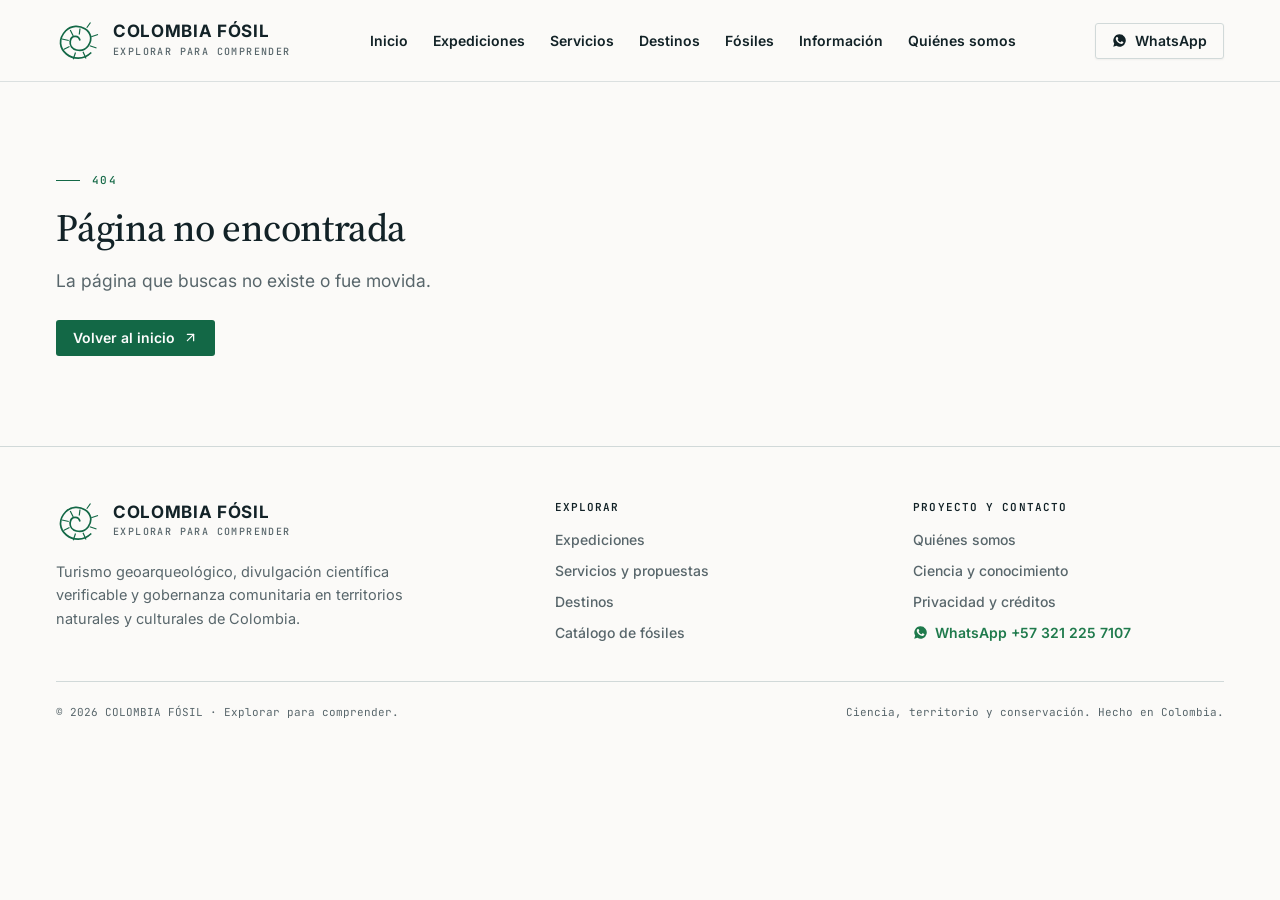
==== commit cfa556e3: "style: imagenes redondeadas en alta resolucion (1920px) y tipografia Source Serif 4 + Inter + JetBra" ====
--- a/index.html
+++ b/index.html
@@ -25,7 +25,7 @@
     <link rel="preconnect" href="https://fonts.googleapis.com" />
     <link rel="preconnect" href="https://fonts.gstatic.com" crossorigin />
     <link
-      href="https://fonts.googleapis.com/css2?family=IBM+Plex+Mono:wght@400;500;600&family=Newsreader:ital,opsz,wght@0,6..72,400..600;1,6..72,400..500&family=Plus+Jakarta+Sans:wght@400;500;600;700&display=swap"
+      href="https://fonts.googleapis.com/css2?family=Inter:wght@400;500;600;700&family=JetBrains+Mono:wght@400;500;600&family=Source+Serif+4:ital,opsz,wght@0,8..60,400..700;1,8..60,400..600&display=swap"
       rel="stylesheet"
     />
     <link rel="stylesheet" href="./styles.css" />
--- a/styles.css
+++ b/styles.css
@@ -26,9 +26,9 @@
     oklch(15% 0.025 210 / 0.12)
   );
   --hero-bottom: linear-gradient(0deg, oklch(13% 0.023 215 / 0.72), transparent);
-  --font-display: "Newsreader", Georgia, serif;
-  --font-sans: "Plus Jakarta Sans", -apple-system, BlinkMacSystemFont, "Segoe UI", sans-serif;
-  --font-mono: "IBM Plex Mono", ui-monospace, SFMono-Regular, Menlo, Monaco, Consolas, monospace;
+  --font-display: "Source Serif 4", Georgia, serif;
+  --font-sans: "Inter", -apple-system, BlinkMacSystemFont, "Segoe UI", sans-serif;
+  --font-mono: "JetBrains Mono", ui-monospace, SFMono-Regular, Menlo, Monaco, Consolas, monospace;
 }
 
 *,
@@ -233,13 +233,16 @@
 
 /* Header */
 .site-header {
-  background: var(--background);
-  z-index: 20;
-  align-items: center;
-  height: 88px;
-  display: flex;
-  position: relative;
-  border-bottom: 1px solid transparent;
+  background: oklch(98.5% 0.003 95 / 0.9);
+  backdrop-filter: blur(12px);
+  -webkit-backdrop-filter: blur(12px);
+  z-index: 40;
+  align-items: center;
+  height: 82px;
+  display: flex;
+  position: sticky;
+  top: 0;
+  border-bottom: 1px solid oklch(88% 0.009 190 / 0.75);
 }
 
 .header-inner {
@@ -364,13 +367,17 @@
 
 /* Hero */
 .hero {
-  height: calc(100svh - 150px);
-  min-height: 600px;
-  max-height: 780px;
+  height: calc(100svh - 165px);
+  min-height: 580px;
+  max-height: 760px;
+  width: min(1320px, calc(100% - 48px));
+  margin: 14px auto 0;
+  border-radius: 20px;
   color: var(--hero-foreground);
   position: relative;
   overflow: hidden;
   background: var(--ink);
+  box-shadow: 0 18px 44px oklch(15% 0.03 220 / 0.14);
 }
 
 .hero-image {
@@ -654,10 +661,24 @@
   gap: 40px;
 }
 
+.section-tight-top {
+  padding-top: 0;
+}
+
 .feature-link-card {
-  border-top: 2px solid var(--primary);
-  padding-top: 24px;
+  background: #ffffff;
+  border: 1px solid var(--border);
+  border-top: 3px solid var(--primary);
+  border-radius: 16px;
+  padding: 28px;
   display: block;
+  box-shadow: 0 2px 10px oklch(18% 0.02 220 / 0.03);
+  transition: transform 0.22s ease, box-shadow 0.22s ease, border-color 0.22s ease;
+}
+
+.feature-link-card:hover {
+  transform: translateY(-3px);
+  box-shadow: 0 14px 30px oklch(18% 0.03 220 / 0.07);
 }
 
 .feature-link-card.mineral-top {
@@ -665,28 +686,30 @@
 }
 
 .feature-link-card h2 {
-  font-size: 30px;
-  margin: 14px 0 12px;
+  font-size: 28px;
+  margin: 14px 0 10px;
 }
 
 .feature-link-card p {
   color: var(--muted-foreground);
-  font-size: 17px;
-  line-height: 1.7;
+  font-size: 16.5px;
+  line-height: 1.65;
   margin-bottom: 18px;
 }
 
 /* Landscape story */
 .landscape-story {
-  margin-block: 0 80px;
+  margin-block: 0 84px;
 }
 
 .landscape-story img {
-  aspect-ratio: 2.5;
+  aspect-ratio: 2.45;
   object-fit: cover;
   object-position: center 60%;
   width: 100%;
   display: block;
+  border-radius: 18px;
+  box-shadow: 0 16px 36px oklch(15% 0.03 220 / 0.1);
 }
 
 .landscape-story figcaption {
@@ -707,24 +730,33 @@
 /* Destination cards */
 .card-grid {
   grid-template-columns: repeat(3, minmax(0, 1fr));
-  gap: 30px;
+  gap: 28px;
   display: grid;
 }
 
 .destination-card {
-  border-bottom: 1px solid var(--border);
-  padding-bottom: 24px;
+  background: #ffffff;
+  border: 1px solid var(--border);
+  border-radius: 16px;
+  padding: 16px 16px 22px;
   display: flex;
   flex-direction: column;
+  box-shadow: 0 2px 10px oklch(18% 0.02 220 / 0.03);
+  transition: transform 0.25s ease, box-shadow 0.25s ease;
+}
+
+.destination-card:hover {
+  transform: translateY(-4px);
+  box-shadow: 0 16px 34px oklch(18% 0.03 220 / 0.08);
 }
 
 .card-photo {
-  aspect-ratio: 1.25;
+  aspect-ratio: 1.3;
   background: var(--secondary);
-  margin-bottom: 20px;
+  margin-bottom: 18px;
   position: relative;
   overflow: hidden;
-  border-radius: 2px;
+  border-radius: 12px;
 }
 
 .card-photo.is-specimen-plate {
@@ -738,6 +770,27 @@
   width: 100%;
   height: 100%;
   transition: transform 0.4s ease;
+}
+
+.card-photo img.photo-cover {
+  object-fit: cover;
+}
+
+.photo-source-caption {
+  font-family: var(--font-mono);
+  font-size: 11px;
+  color: var(--muted-foreground);
+  margin: -12px 0 14px;
+  line-height: 1.45;
+}
+
+.photo-source-caption a {
+  text-decoration: underline;
+  text-underline-offset: 2px;
+}
+
+.photo-source-caption a:hover {
+  color: var(--primary);
 }
 
 .destination-card:hover img {
@@ -842,7 +895,7 @@
 
 /* Conservation dark band */
 .conservation {
-  background: var(--ink);
+  background: radial-gradient(circle at 82% 18%, oklch(32% 0.065 180 / 0.45), transparent 55%), var(--ink);
   color: var(--hero-foreground);
 }
 
@@ -852,14 +905,21 @@
 
 .conservation .section-copy {
   color: var(--hero-foreground);
-  opacity: 0.78;
+  opacity: 0.82;
 }
 
 .value-grid {
   grid-template-columns: repeat(3, 1fr);
-  gap: 30px;
-  margin-top: 38px;
+  gap: 24px;
+  margin-top: 42px;
   display: grid;
+}
+
+.conservation .value-item {
+  background: oklch(99% 0 0 / 0.045);
+  border: 1px solid oklch(99% 0 0 / 0.14);
+  border-radius: 16px;
+  padding: 26px;
 }
 
 .value-item {
@@ -868,33 +928,37 @@
 }
 
 .value-item-icon {
-  width: 20px;
-  height: 20px;
-  margin-bottom: 14px;
+  width: 22px;
+  height: 22px;
+  margin-bottom: 16px;
   color: var(--mineral);
 }
 
 .value-item h3 {
-  font-size: 17px;
+  font-size: 18px;
   font-weight: 700;
   margin-bottom: 10px;
 }
 
 .value-item p {
-  opacity: 0.78;
-  font-size: 16px;
-  line-height: 1.8;
+  opacity: 0.82;
+  font-size: 15.5px;
+  line-height: 1.72;
 }
 
 /* Light-background value items (/instituciones, /nosotros) */
 .section:not(.conservation) .value-item {
-  border-top-color: var(--border);
+  background: #ffffff;
+  border: 1px solid var(--border);
+  border-top: 2px solid var(--primary);
+  border-radius: 16px;
+  padding: 24px;
 }
 
 .section:not(.conservation) .value-item h3 {
   font-family: var(--font-display);
   font-size: 21px;
-  font-weight: 600;
+  font-weight: 500;
 }
 
 .section:not(.conservation) .value-item p {
@@ -904,40 +968,133 @@
 
 /* Team */
 .team-section {
-  margin-top: 80px;
+  margin-top: 76px;
   border-top: 1px solid var(--border);
-  padding-top: 48px;
+  padding-top: 56px;
+}
+
+.team-header-grid {
+  display: grid;
+  grid-template-columns: 1.1fr 0.9fr;
+  gap: 48px;
+  align-items: center;
+  margin-bottom: 44px;
+}
+
+.team-banner-photo {
+  margin-top: 0;
+  background: #ffffff;
+  padding: 12px;
+  border: 1px solid var(--border);
+  border-radius: 16px;
+  box-shadow: 0 8px 24px oklch(18% 0.03 220 / 0.06);
+}
+
+.team-banner-photo img {
+  border-radius: 12px;
+  aspect-ratio: 16 / 9;
+  object-fit: cover;
+}
+
+.team-grid {
+  display: grid;
+  grid-template-columns: repeat(3, minmax(0, 1fr));
+  gap: 26px;
+  align-items: stretch;
+}
+
+.team-card {
+  background: #ffffff;
+  border: 1px solid var(--border);
+  border-top: 3px solid var(--primary);
+  border-radius: 16px;
+  padding: 28px;
+  display: flex;
+  flex-direction: column;
+  box-shadow: 0 4px 16px oklch(18% 0.03 220 / 0.04);
+}
+
+.team-card-head {
+  display: flex;
+  align-items: flex-start;
+  gap: 14px;
+  margin-bottom: 18px;
+  padding-bottom: 16px;
+  border-bottom: 1px solid var(--border);
+}
+
+.team-index {
+  font-family: var(--font-mono);
+  font-size: 12px;
+  font-weight: 600;
+  color: var(--primary);
+  background: var(--secondary);
+  padding: 6px 9px;
+  border-radius: 3px;
+  flex-shrink: 0;
+  margin-top: 3px;
+}
+
+.team-card h3 {
+  font-family: var(--font-display);
+  font-size: 24px;
+  font-weight: 500;
+  line-height: 1.18;
+  color: var(--foreground);
 }
 
 .team-role {
-  letter-spacing: 0.04em;
+  font-family: var(--font-mono);
+  letter-spacing: 0.05em;
   text-transform: uppercase;
-  color: var(--muted-foreground);
-  margin-top: 4px;
-  font-size: 13px;
-  font-weight: 600;
+  color: var(--primary);
+  margin-top: 6px;
+  font-size: 11px;
+  font-weight: 500;
+  line-height: 1.45;
 }
 
 .team-facts {
   color: var(--muted-foreground);
-  gap: 6px;
-  margin-top: 14px;
-  padding-left: 1.1em;
-  font-size: 15.5px;
-  line-height: 1.85;
+  gap: 10px;
+  margin: 0 0 20px;
+  padding-left: 1.15em;
+  font-size: 15px;
+  line-height: 1.65;
   list-style: disc outside;
   display: grid;
 }
 
-.team-territory {
-  color: var(--muted-foreground);
-  margin-top: 14px;
-  font-size: 15px;
-  line-height: 1.85;
-}
-
-.team-territory strong {
+.team-highlight {
+  margin-top: auto;
+  background: var(--secondary);
+  border-left: 3px solid var(--primary);
+  padding: 15px 17px;
+  border-radius: 3px;
+}
+
+.team-highlight strong {
+  display: block;
+  font-family: var(--font-mono);
+  font-size: 11px;
+  text-transform: uppercase;
+  letter-spacing: 0.08em;
+  color: var(--primary);
+  margin-bottom: 6px;
+}
+
+.team-highlight p {
+  font-size: 14px;
+  line-height: 1.6;
   color: var(--foreground);
+}
+
+.contact-card-surface {
+  background: #ffffff;
+  border: 1px solid var(--border);
+  border-radius: 16px;
+  padding: 34px;
+  box-shadow: 0 10px 28px oklch(18% 0.03 220 / 0.05);
 }
 
 /* Page banner */
@@ -1094,24 +1251,70 @@
 
 /* Expedition cards & detail blocks */
 .expedition-card {
-  border-bottom: 1px solid var(--border);
-  padding: 0 0 24px;
+  background: #ffffff;
+  border: 1px solid var(--border);
+  border-radius: 16px;
+  padding: 16px 16px 22px;
   display: flex;
   flex-direction: column;
+  box-shadow: 0 2px 10px oklch(18% 0.02 220 / 0.03);
+  transition: transform 0.25s ease, box-shadow 0.25s ease;
+}
+
+.expedition-card:hover {
+  transform: translateY(-4px);
+  box-shadow: 0 16px 34px oklch(18% 0.03 220 / 0.08);
 }
 
 .expedition-visual {
   background: var(--muted);
   border: 1px solid var(--border);
-  border-radius: 2px;
-  padding: 18px 18px 14px;
-  margin-bottom: 18px;
+  border-radius: 12px;
+  margin-bottom: 14px;
   position: relative;
   overflow: hidden;
-  min-height: 126px;
+  aspect-ratio: 16 / 10;
   display: flex;
   flex-direction: column;
   justify-content: flex-end;
+}
+
+.expedition-visual.has-photo img {
+  position: absolute;
+  inset: 0;
+  width: 100%;
+  height: 100%;
+  object-fit: cover;
+  transition: transform 0.4s ease;
+}
+
+.expedition-visual.has-photo::after {
+  content: "";
+  position: absolute;
+  inset: 0;
+  background: linear-gradient(180deg, oklch(14% 0.02 220 / 0.42) 0%, oklch(14% 0.02 220 / 0.05) 55%);
+  pointer-events: none;
+}
+
+.expedition-card:hover .expedition-visual.has-photo img {
+  transform: scale(1.035);
+}
+
+.expedition-photo-credit {
+  font-family: var(--font-mono);
+  font-size: 10.5px;
+  color: var(--muted-foreground);
+  margin-bottom: 10px;
+  line-height: 1.4;
+}
+
+.expedition-photo-credit a {
+  text-decoration: underline;
+  text-underline-offset: 2px;
+}
+
+.expedition-photo-credit a:hover {
+  color: var(--primary);
 }
 
 .expedition-card.cat-b .expedition-visual {
@@ -1141,6 +1344,7 @@
   position: absolute;
   top: 12px;
   left: 14px;
+  z-index: 2;
   font-size: 10.5px;
   font-weight: 500;
   letter-spacing: 0.06em;
@@ -1177,10 +1381,10 @@
   display: grid;
   grid-template-columns: repeat(3, minmax(0, 1fr));
   gap: 10px;
-  border-top: 1px solid var(--border);
-  border-bottom: 1px solid var(--border);
-  padding-block: 11px;
-  margin-bottom: 16px;
+  background: var(--muted);
+  border-radius: 4px;
+  padding: 12px 14px;
+  margin-bottom: 18px;
 }
 
 .expedition-specs dt {
@@ -1493,13 +1697,14 @@
 
 .detail-photo {
   margin-top: 14px;
-  background: var(--muted);
+  background: transparent;
 }
 
 .detail-photo img {
   width: 100%;
   max-height: 380px;
-  object-fit: contain;
+  object-fit: cover;
+  border-radius: 14px;
 }
 
 .detail-photo figcaption {
@@ -1561,7 +1766,10 @@
   width: 100%;
   aspect-ratio: 1.75;
   object-fit: contain;
-  background: var(--muted);
+  background: #f3efe6;
+  padding: 12px;
+  border: 1px solid var(--border);
+  border-radius: 14px;
 }
 
 .fossil-credit {
@@ -1623,8 +1831,9 @@
 .info-card img {
   width: 100%;
   aspect-ratio: 1.75;
-  object-fit: contain;
+  object-fit: cover;
   background: var(--muted);
+  border-radius: 14px;
 }
 
 .info-card-icon {
@@ -1942,8 +2151,13 @@
     gap: 48px;
   }
   .card-grid,
-  .value-grid {
+  .value-grid,
+  .team-grid {
     grid-template-columns: repeat(2, minmax(0, 1fr));
+  }
+  .team-header-grid {
+    grid-template-columns: 1fr;
+    gap: 28px;
   }
 }
 
@@ -1977,12 +2191,16 @@
     height: auto;
     min-height: 540px;
     max-height: none;
+    width: calc(100% - 24px);
+    margin: 10px auto 0;
+    border-radius: 16px;
   }
   .hero::after {
     background: var(--hero-mobile-shade);
   }
   .hero-inner {
-    padding: 56px 0 110px;
+    padding-block: 56px 110px;
+    padding-inline: 24px;
   }
   .hero h1 {
     font-size: 46px;
@@ -2015,6 +2233,8 @@
   .grid-2-wide,
   .card-grid,
   .value-grid,
+  .team-grid,
+  .team-header-grid,
   .detail-layout,
   .contact-layout,
   .form-grid,
@@ -2024,6 +2244,9 @@
     grid-template-columns: 1fr;
     gap: 24px;
   }
+  .contact-card-surface {
+    padding: 22px;
+  }
   .section-heading {
     flex-direction: column;
     align-items: flex-start;
